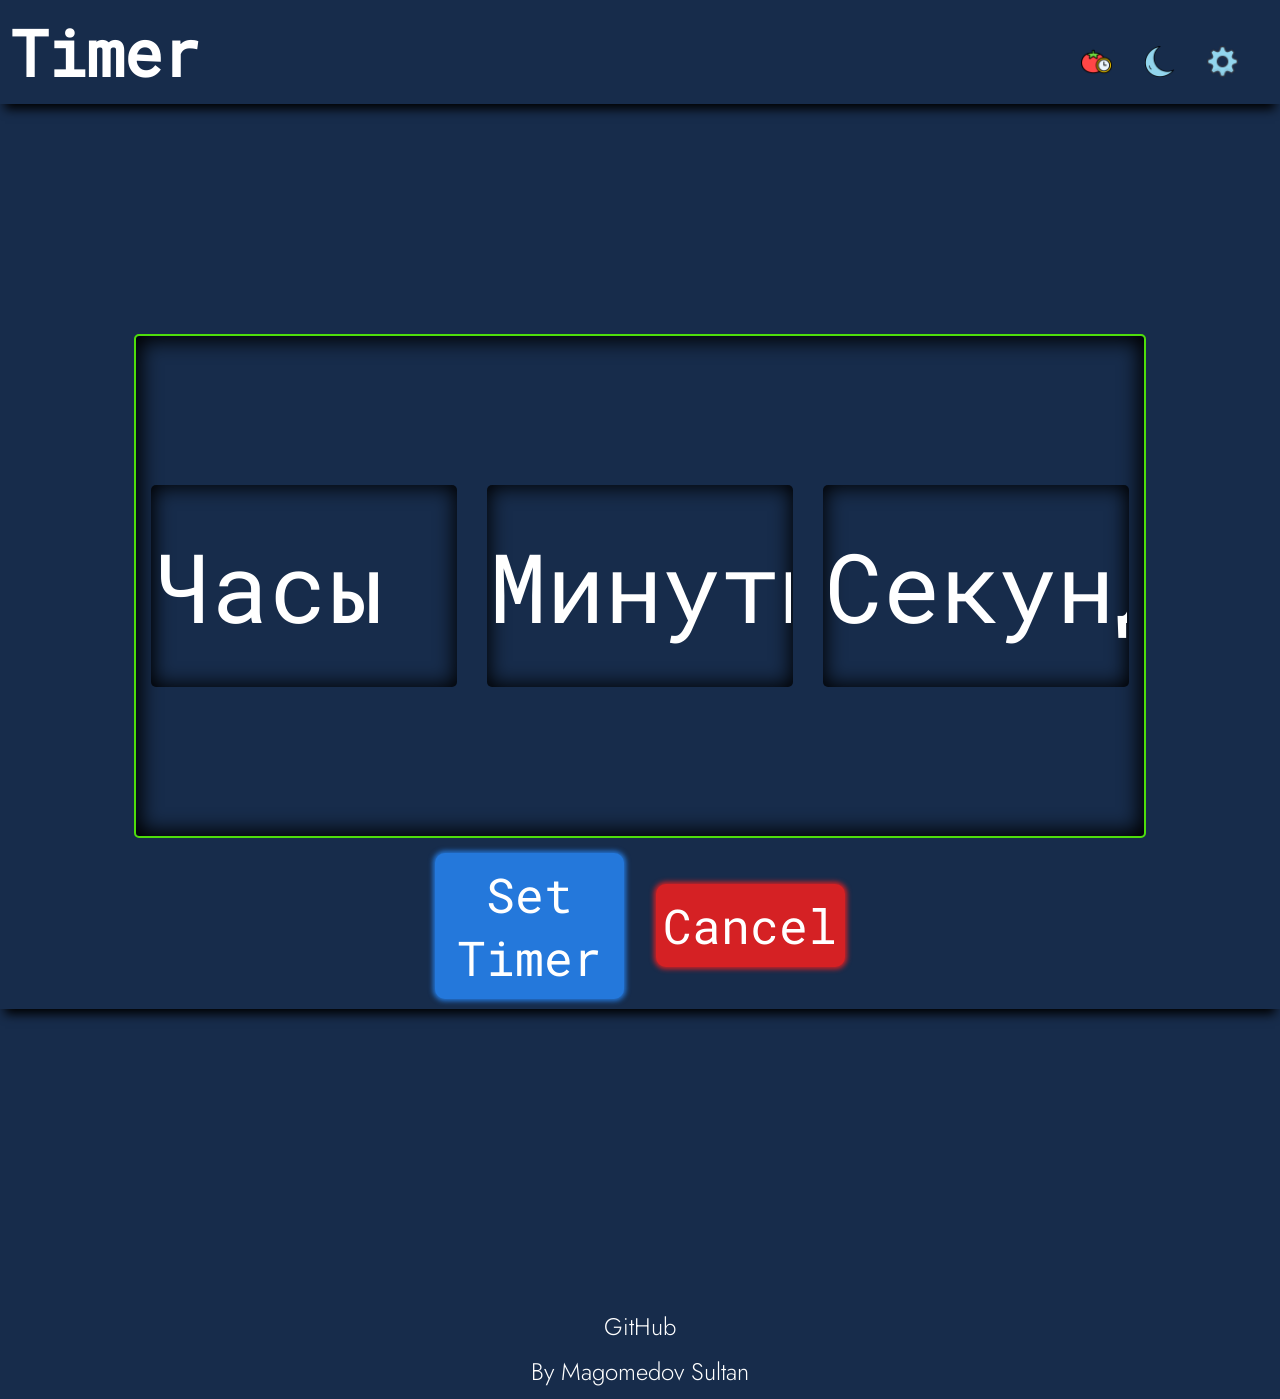
==== pomodoro-timer.html @ e5ff4a18 "create pomodoro page" ====
<!DOCTYPE html>
<html lang="en">
<head>
    <meta charset="UTF-8">
    <meta name="viewport" content="width=device-width, initial-scale=1.0">
    <link rel="stylesheet" href="css/timer.css">
    <link rel="stylesheet" href="css/set-time.css">
    <title>Timer</title>
</head>
<body>
    <header class="header">
        <a href="index.html" class="header_title">Timer</a>
        <div class="header_buttons" >
            <a href="pomodoro-timer.html">
                <img src="src/img/pomodoro-technique.png" alt="" title="Помодоро таймер">
            </a>
            <a href="">
                <img src="src/img/moon.png" alt="" title="Переключить тему">
            </a>
            <a href="">
                <img src="src/img/gear.png" alt="" title="Настройки">
            </a>
        </div>
    </header>
    <main class="main">
        <h1 class="main_title">Pomodoro Timer</h1>
        <div class="main_input-time-container">   
            <input type="number" placeholder="Часы" class="main_input">
            <input type="number" placeholder="Минуты" class="main_input">
            <input type="number" placeholder="Секунды" class="main_input">
        </div>
        <div class="main_set-time-buttons">
            <button class="main_button margin-right set-timer">Set Timer</button>
            <button class="main_button cancel">Cancel</button>
        </div>
    </main>
    <footer class="footer">
        <div class="footer_info">
            <a href="https://github.com/SultanVortik/Timer">GitHub</a>
            <span>By Magomedov Sultan</span>
        </div>
    </footer>
</body>
</html>
---- css/timer.css ----
@font-face {
    font-family: "main-font";
    src: url('/src/fonts/RobotoMono-Regular.ttf') format(truetype);
}

@font-face {
    font-family: "second-font";
    src: url('/src/fonts/Jost-Light.ttf') format(truetype);
}

body {
    margin: 0;
    padding: 0;
    background-color: #172c4b;
    --text-color-light: white;
    --text-size-main: 4rem;
    --text-size-second: 2rem;
    --box-shadow-dark: 0px 10px 10px -5px black;
    --box-shadow-light: 1px 1px 20px 10px white;
}

body::-webkit-scrollbar {
    display: none;
}

.header {
    background-color: #172c4b;
    color: var(--text-color-light);
    font-size: var(--text-size-main);
    font-family: "main-font";
    font-weight: bold;
    display: flex;
    align-items: center;
    justify-content: space-between;
    box-shadow: var(--box-shadow-dark);
    padding: 10px;
    margin-bottom: 50px;
}

.header_title {
    transition: 0.5s;
    text-decoration: none;
    color: var(--text-color-light);
}
.header_title:hover {
    font-size: 4.5rem;
    transition: 0.5s;
    margin: -1rem;
}


.header_buttons {
    width: 15%;
    display: flex;
    align-items: center;
    justify-content: space-between;
    
}

.header_buttons a {
    width: 100%;
    margin-right: 2rem;
}

.header_buttons a img {
    width: 100%;
    transition: 0.5s;
}

.header_buttons img:hover {
    width: 5rem;
    transition: 0.5s;
    margin: -1rem;
}

.main {
    display: flex;
    align-items: center;
    justify-content: center;
    flex-direction: column;
    margin-bottom: 50px;
    box-shadow: var(--box-shadow-dark);
    padding: 10px;
}

.main_timer {
    display: flex;
    align-items: center;
    justify-content: center;
    width: 700px;
    height: 700px;
    background-color: var(--backgroung-color-dark);
    border: 10px solid #4ede0b;
    box-shadow: 0 0 20px 5px black;
    border-radius: 50%;
    font-size: 6rem;
    font-family: "main-font";
    font-weight: bold;
    color: var(--text-color-light);
}

.timer-start {
    animation: lighthing 2s infinite ;
}


.main_timer-buttons {
    width: 40%;
    display: flex;
    align-items: center;
    justify-content: space-around;
    margin-top: 50px;
    font-family: "second-font";
    padding-bottom: 30px;
}

.main_button {
    width: 30%;
    font-size: 3rem;
    border-radius: 10px;
    padding: 10px;
    display: flex;
    align-self: center;
    justify-content: center;
    transition: 0.1s;
    border: none;
    font-family: "main-font";
    color: var(--text-color-light);
    cursor: pointer;
}

.main_button:active {
    opacity: 0.3;
    transition: 0.1s;
}

.main_button-icon {
    width: 50px;
}

.start {
    background-color: #4aca2d;
    box-shadow: 0 0 5px 2px #4aca2d;
}

.pause, .set-timer {
    background-color: #2478db;
    box-shadow: 0 0 5px 2px #2478db;
}

.reset, .cancel {
    background-color: #d52124;
    box-shadow: 0 0 5px 2px #d52124;
}

.footer {
    margin-top: 300px;
    display: flex;
    align-items: center;
    justify-content: center;
}

.footer_info a {
    transition: 0.5s;
}

.footer_info a:hover {
    font-size: 2rem;
    transition: 0.5s;
    margin: 0;
}

.footer_info, .footer_info a{
    color: var(--text-color-light);
    font-family: "second-font";
    display: flex;
    align-items: center;
    justify-content: center;
    flex-direction: column;
    margin-bottom: 10px;
    text-decoration: none;
    font-size: 1.5rem;
}


@keyframes lighthing {
    0% {
        box-shadow: 0;
    }
    
    50% {
        box-shadow: 0 0 10px 2px #4ede0b;
    }

    100% {
        box-shadow: 0;
    }
}
---- css/set-time.css ----
.main_input-time-container {
    display: flex;
    align-items: center;
    justify-content: space-around;
    width: 80%;
    height: 500px;
    border: 2px solid #4ede0b;
    box-shadow: inset 0 0 20px 5px black;
    border-radius: 5px;
    transition: 0.5s;
}

.main_input-time-container:hover {
    transition: 0.5s;
    box-shadow: 0 0 20px 2px #4ede0b;
}

.main_input {
    width: 30%;
    height: 200px;
    background-color: transparent;
    font-family: "main-font";
    font-size: 6rem;
    border: none;
    transition: 0.5s;
    border-radius: 5px;
    color: var(--text-color-light);
    font-family: "main-font";
    box-shadow: inset 0 0 20px 2px black;
}

.main_input:hover {
    transition: 0.5s;
    box-shadow: 0 0 20px 2px #4ede0b;
}

.main_input:focus {
    outline: none;
    border-color: #4ede0b;
}

.main_input::placeholder {
    color: white;
}

.main_input::-webkit-outer-spin-button,
.main_input::-webkit-inner-spin-button {
  -webkit-appearance: none;
  margin: 0;
}

.main_set-time-buttons {
    margin-top: 15px;
    width: 50%;
    display: flex;
    align-items: center;
    justify-content: center;
}

.margin-right {
    margin-right: 5%
}

.main_title {
    background-image: url('../src/img/pomodoro-texture.jpg');
    background-size: cover;
    font-family: "main-font";
    font-size: var(--text-size-main);
    -webkit-background-clip: text;
    background-clip: text;
    color: transparent; 
}
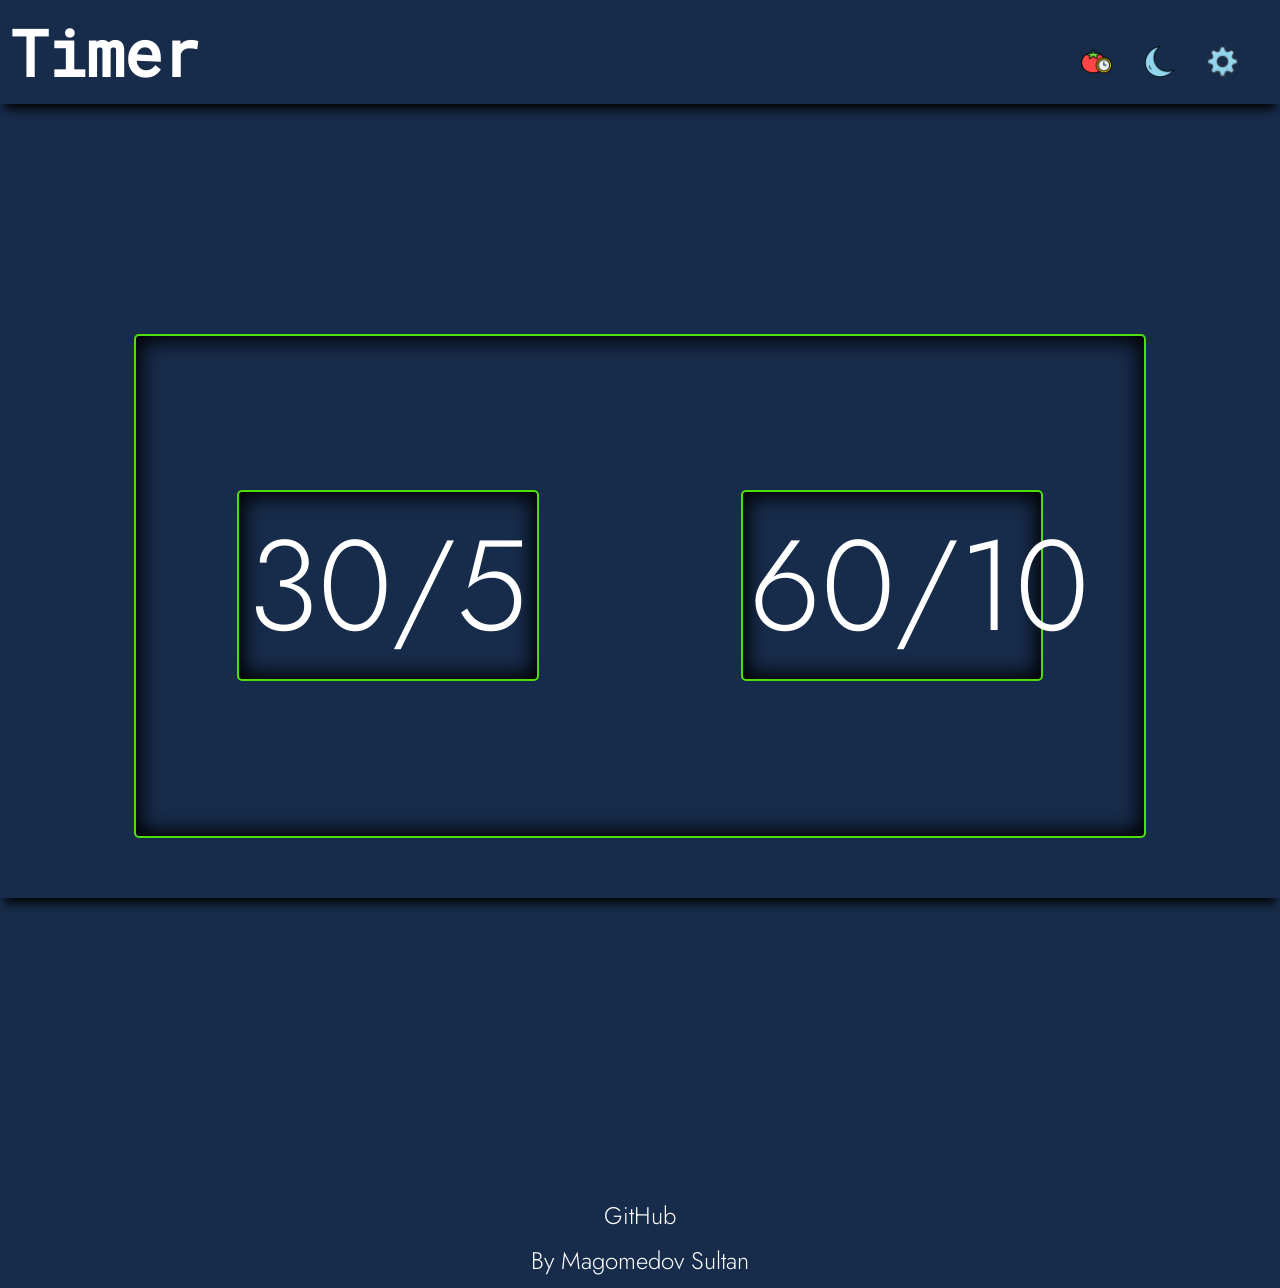
==== commit 207c6a62: "edit design pomodoro page" ====
--- a/pomodoro-timer.html
+++ b/pomodoro-timer.html
@@ -24,14 +24,9 @@
     </header>
     <main class="main">
         <h1 class="main_title">Pomodoro Timer</h1>
-        <div class="main_input-time-container">   
-            <input type="number" placeholder="Часы" class="main_input">
-            <input type="number" placeholder="Минуты" class="main_input">
-            <input type="number" placeholder="Секунды" class="main_input">
-        </div>
-        <div class="main_set-time-buttons">
-            <button class="main_button margin-right set-timer">Set Timer</button>
-            <button class="main_button cancel">Cancel</button>
+        <div class="main_input-time-container grid">   
+            <button class="main_pomodoro-button">30/5</button>
+            <button class="main_pomodoro-button">60/10</button>
         </div>
     </main>
     <footer class="footer">
--- a/css/set-time.css
+++ b/css/set-time.css
@@ -8,11 +8,31 @@
     box-shadow: inset 0 0 20px 5px black;
     border-radius: 5px;
     transition: 0.5s;
+    margin-bottom: 50px;
 }
+
+
 
 .main_input-time-container:hover {
     transition: 0.5s;
     box-shadow: 0 0 20px 2px #4ede0b;
+}
+
+.main_pomodoro-button {
+    background-color: transparent;
+    font-size: 8rem;
+    width: 30%;
+    font-family: "second-font";
+    color: var(--text-color-light);
+    border: 2px solid #4ede0b;
+    box-shadow: inset 0 0 20px 5px black;
+    border-radius: 5px;
+    transition: 0.5s;
+}
+
+.main_pomodoro-button:active {
+    opacity: 0.3;
+    transition: 0.1s;
 }
 
 .main_input {
@@ -27,6 +47,10 @@
     color: var(--text-color-light);
     font-family: "main-font";
     box-shadow: inset 0 0 20px 2px black;
+}
+
+.max-width {
+    width: 100%;
 }
 
 .main_input:hover {
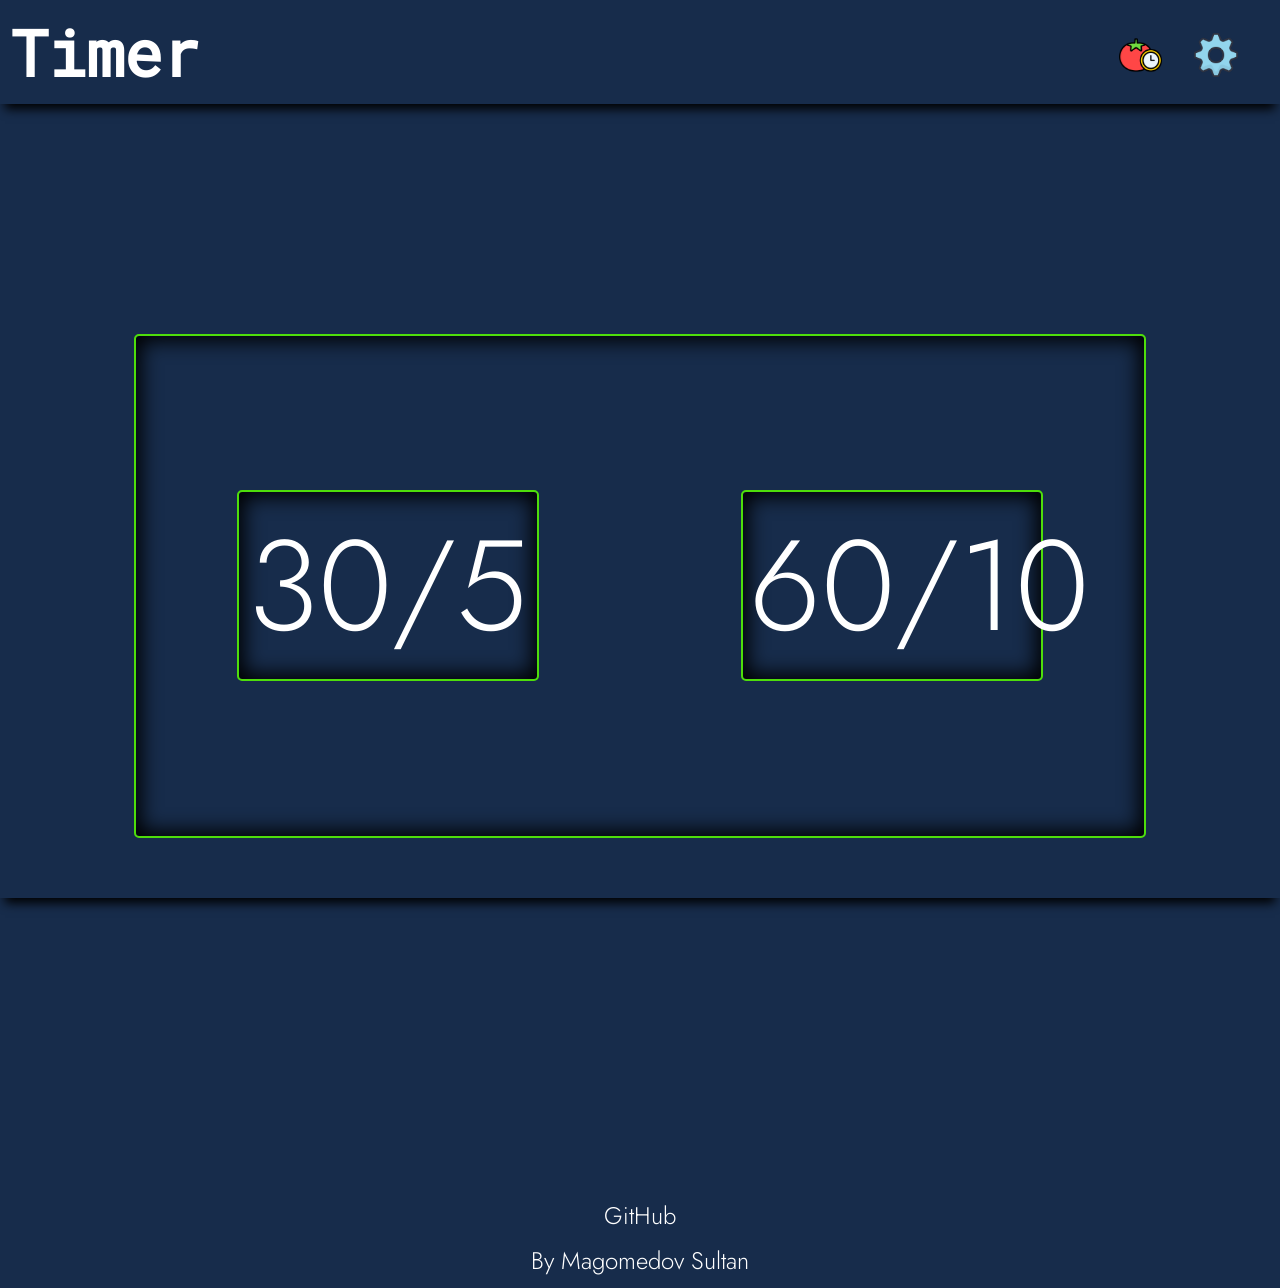
==== commit 6c5ea10c: "Full work app" ====
--- a/pomodoro-timer.html
+++ b/pomodoro-timer.html
@@ -14,10 +14,7 @@
             <a href="pomodoro-timer.html">
                 <img src="src/img/pomodoro-technique.png" alt="" title="Помодоро таймер">
             </a>
-            <a href="">
-                <img src="src/img/moon.png" alt="" title="Переключить тему">
-            </a>
-            <a href="">
+            <a href="settings.html">
                 <img src="src/img/gear.png" alt="" title="Настройки">
             </a>
         </div>
@@ -25,8 +22,8 @@
     <main class="main">
         <h1 class="main_title">Pomodoro Timer</h1>
         <div class="main_input-time-container grid">   
-            <button class="main_pomodoro-button">30/5</button>
-            <button class="main_pomodoro-button">60/10</button>
+            <button class="main_pomodoro-button btn-1">30/5</button>
+            <button class="main_pomodoro-button btn-2">60/10</button>
         </div>
     </main>
     <footer class="footer">
@@ -35,5 +32,6 @@
             <span>By Magomedov Sultan</span>
         </div>
     </footer>
+    <script type="module" src="js/pomodoro_set_time.js"></script>
 </body>
 </html>
--- a/css/timer.css
+++ b/css/timer.css
@@ -24,7 +24,6 @@
 }
 
 .header {
-    background-color: #172c4b;
     color: var(--text-color-light);
     font-size: var(--text-size-main);
     font-family: "main-font";
@@ -50,7 +49,7 @@
 
 
 .header_buttons {
-    width: 15%;
+    width: 12%;
     display: flex;
     align-items: center;
     justify-content: space-between;
@@ -68,7 +67,7 @@
 }
 
 .header_buttons img:hover {
-    width: 5rem;
+    width: 6rem;
     transition: 0.5s;
     margin: -1rem;
 }
@@ -99,6 +98,15 @@
     color: var(--text-color-light);
 }
 
+.display-center {
+    display: flex;
+    align-items: center;
+    justify-content: center;
+    flex-direction: column;
+}
+
+
+
 .timer-start {
     animation: lighthing 2s infinite ;
 }
@@ -138,6 +146,48 @@
     width: 50px;
 }
 
+.main_settings {
+    display: flex;
+    align-items: center;
+    justify-content: center;
+    flex-direction: column;
+    padding: 10px;
+    gap: 10px;
+    margin-bottom: 100px;
+}
+
+.settings_el {
+    margin-right: auto;
+    font-family: 'second-font';
+    font-weight: bold;
+    font-size: var(--text-size-second);
+    color: var(--text-color-light);
+}
+
+.settings_el input[type='radio'] {
+    transform: scale(1.5);
+    margin: 10px;
+}
+
+.settings_el select {
+    font-family: 'second-font';
+    font-size: var(--text-size-second);
+    background-color: transparent;
+    border: none;
+    font-weight: bold;
+    color: var(--text-color-light);
+}
+
+.settings_el select option {
+    background-color: #172c4b;
+}
+
+.settings-title {
+    color: var(--text-color-light);
+    font-family: 'main-font';
+    font-size: var(--text-size-main);
+}
+
 .start {
     background-color: #4aca2d;
     box-shadow: 0 0 5px 2px #4aca2d;
@@ -181,6 +231,7 @@
     text-decoration: none;
     font-size: 1.5rem;
 }
+
 
 
 @keyframes lighthing {
--- a/css/set-time.css
+++ b/css/set-time.css
@@ -64,7 +64,7 @@
 }
 
 .main_input::placeholder {
-    color: white;
+    color: var(--text-color-light);
 }
 
 .main_input::-webkit-outer-spin-button,
